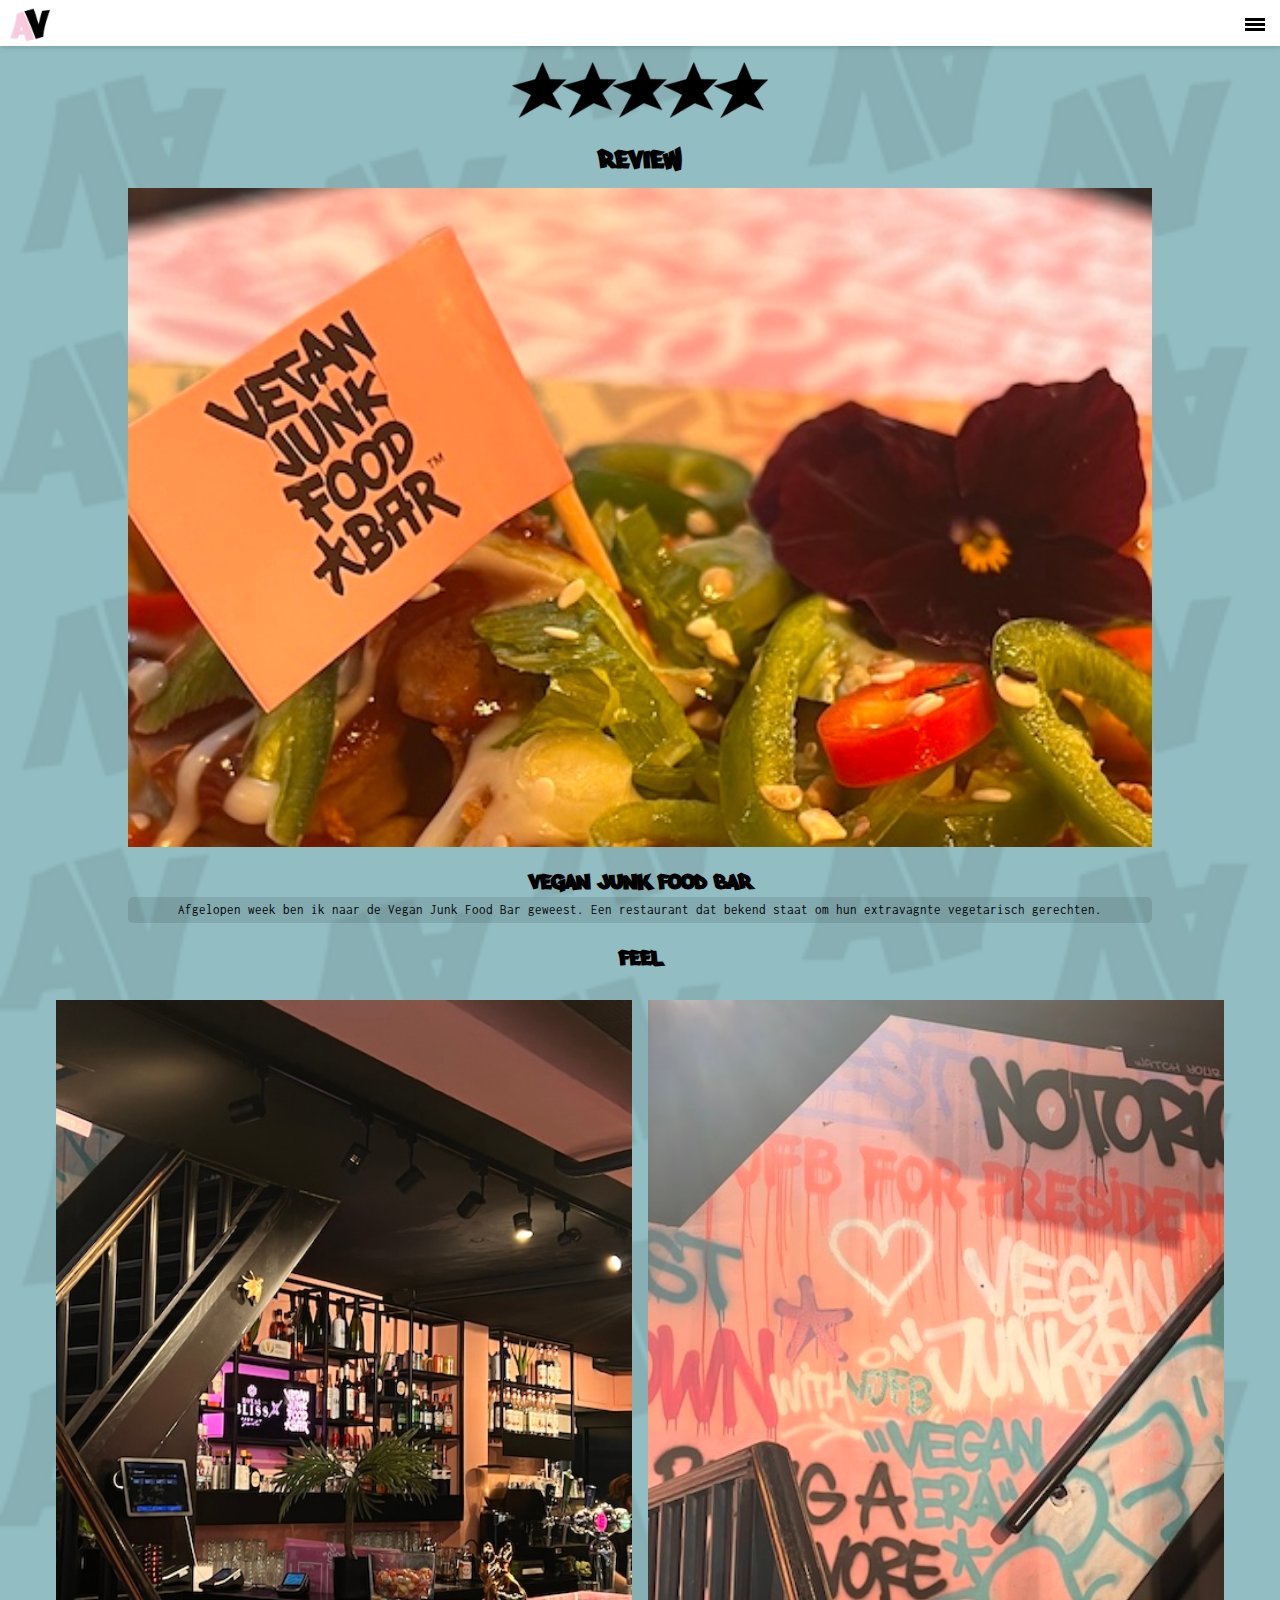
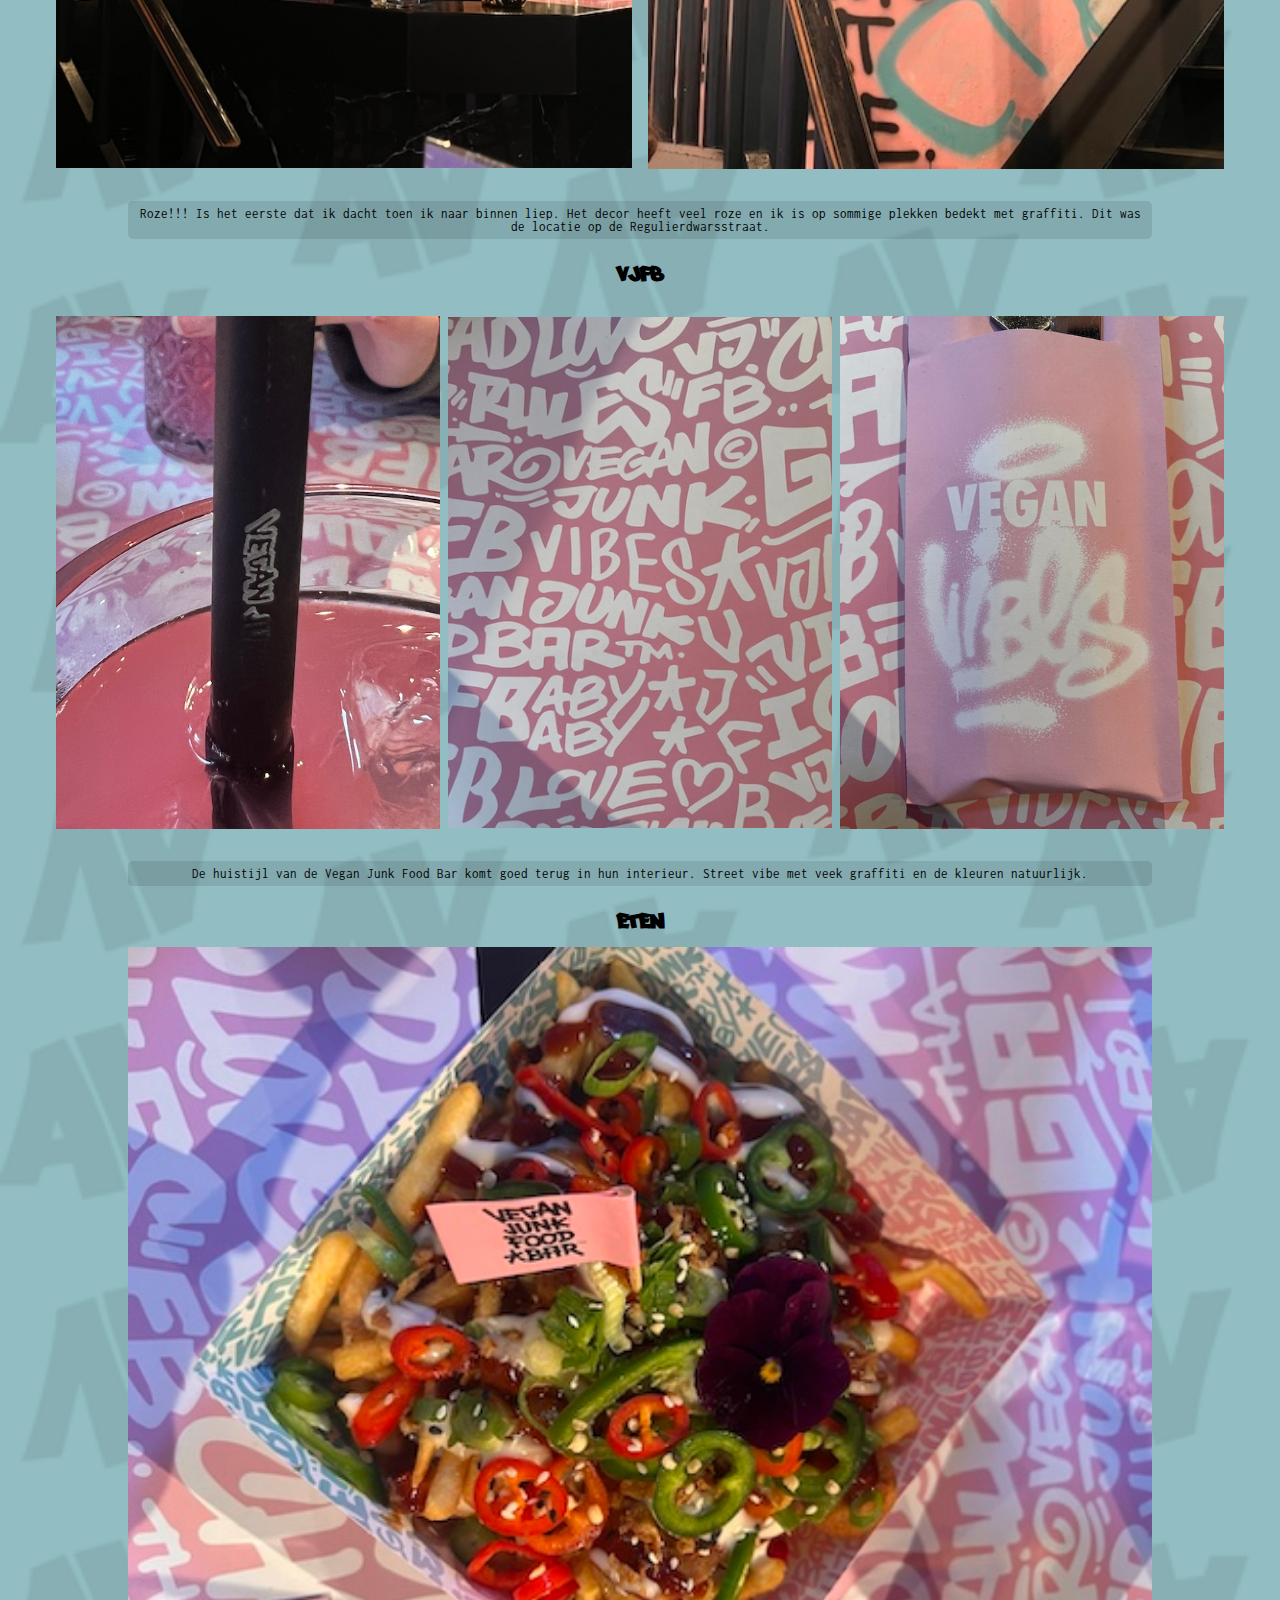
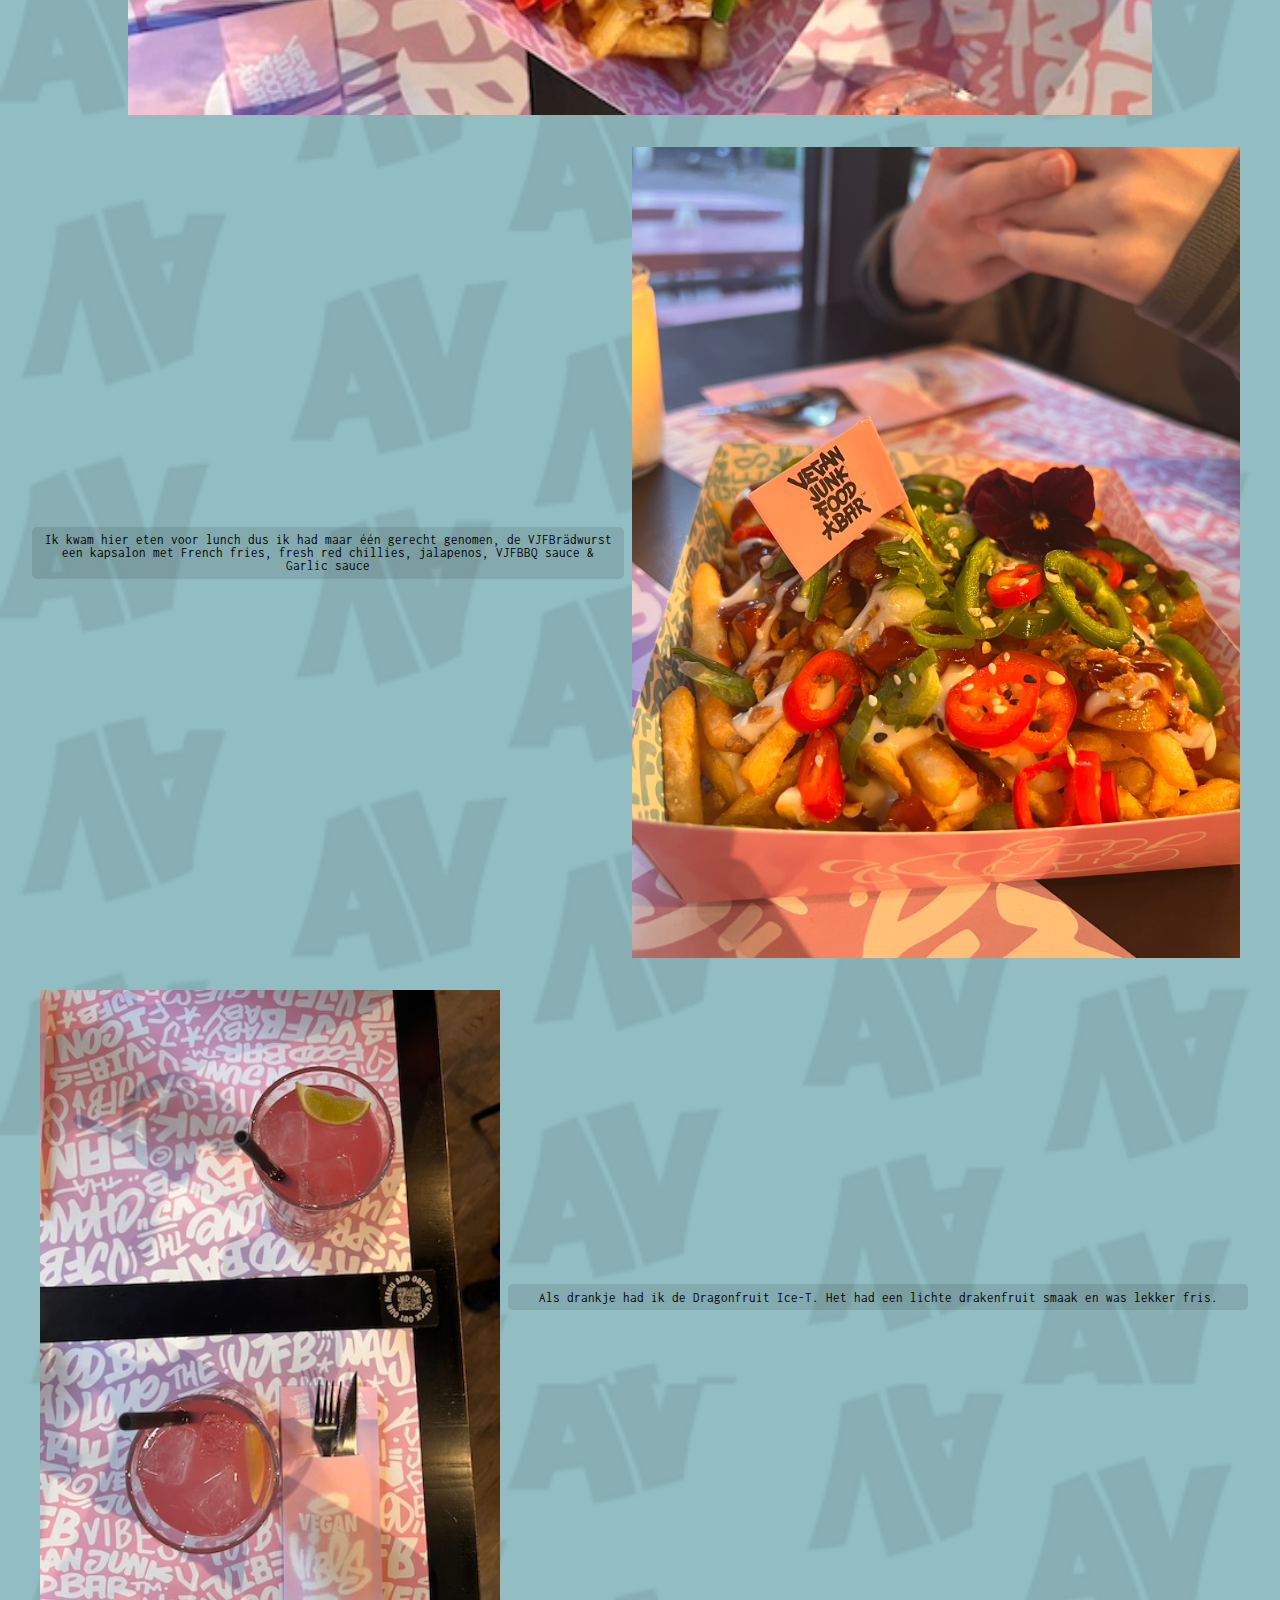
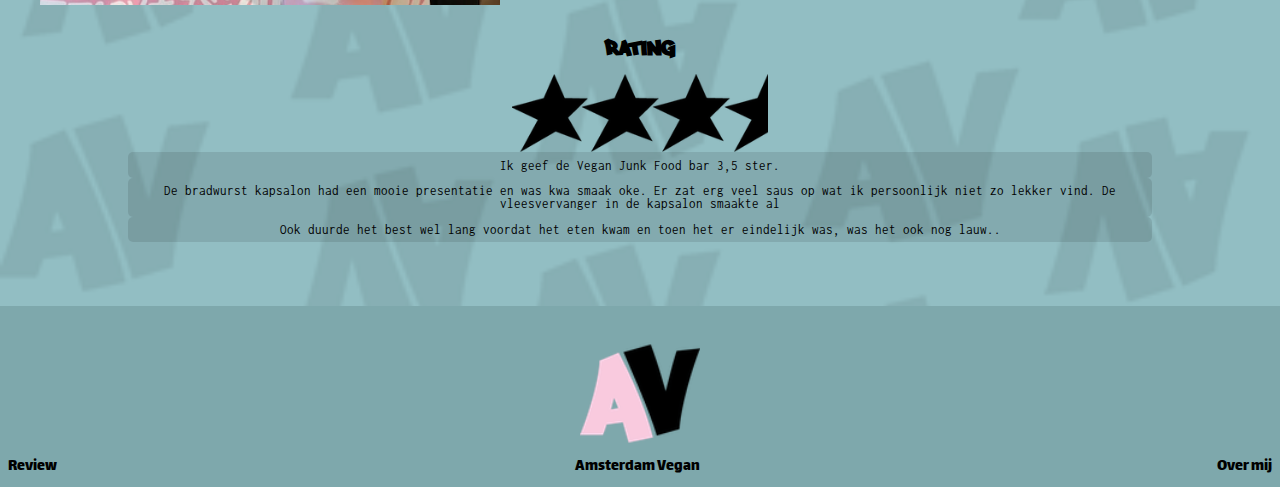
==== review.html @ 27b47391 "Initial commit" ====
<!DOCTYPE html>
<html lang="nl">
<head>
    <meta charset="UTF-8">
    <meta name="viewport" content="width=device-width, initial-scale=1.0">
    <title>Amsterdam Vegan</title>
    <link rel="stylesheet" href="style/style.css">
    <link rel="icon" type="image/png" href="images/avlogo.png">
</head>
<body class="review">
    <header>
        <a href="index.html"><img class="logo" src="images/logo-av.png" alt="Amsterdam Vegan logo"></a> 
        <input class="side-menu" type="checkbox" id="side-menu"/>
        <label class="hamb" for="side-menu"><span class="hamb-line"></span></label>
        <nav class="nav">
            <ul class="menu">
                <li><a href="index.html">Amsterdam Vegan</a></li>
                <li><a href="review.html">Review</a></li>
                <li><a href="over-mij.html">Over mij</a></li>
            </ul>
        </nav>
    </header>

    <main>
        <img class="star" src="images/reviewstars.png" alt="5 sterren">
        <h1>Review</h1>
        <img class="img" src="images/vjfbeen.JPG" alt="VJFB vlag in het eten">

        <section>
            <h2>Vegan Junk Food Bar</h2>
            <p>Afgelopen week ben ik naar de Vegan Junk Food Bar geweest. Een restaurant dat bekend staat om hun extravagnte vegetarisch gerechten.</p>
        </section>

        <section>
            <h2>Feel</h2>
            <div>
                <img class="img-review" src="images/vjfbfeel.JPG" alt="Bar in de VJFB">
                <img class="img-review" src="images/vjfbfeeltwo.JPG" alt="Graffiti aan de muur in de VJFB">
            </div>
            <p>Roze!!! Is het eerste dat ik dacht toen ik naar binnen liep. Het decor heeft veel roze en ik is op sommige plekken bedekt met graffiti. Dit was de locatie op de Regulierdwarsstraat. </p>
        </section>

        <section>
            <h2>VJFB</h2>
            <div class="row">
                <img class="img-vjfb" src="images/vibethree.JPG" alt="Vegan op rietje in drinken">
                <img class="img-vjfb" src="images/vibeone.JPG" alt="Typografie VJFB">
                <img class="img-vjfb" src="images/vibetwo.JPG" alt="VJFB art op bestekzakje">
            </div>
            <p>De huistijl van de Vegan Junk Food Bar komt goed terug in hun interieur. Street vibe met veek graffiti en de kleuren natuurlijk.</p>
        </section>

        <section>
            <h2>Eten</h2>
            <img class="img" src="images/etenone.JPG" alt="VJFBrädwurst">
            <div class="center">
            <p>Ik kwam hier eten voor lunch dus ik had maar één gerecht genomen, de VJFBrädwurst een kapsalon met French fries, fresh red chillies, jalapenos, VJFBBQ sauce & Garlic sauce</p>
            <img class="img-reviewtwee" src="images/etenthree.JPG" alt="VJFBrädwurst">
            </div>

            <div class="center">
                <img class="img-reviewtwee" src="images/etentwo.JPG" alt="VJFB Dragonfruit Ice-T">
                <p> Als drankje had ik de Dragonfruit Ice-T. Het had een lichte drakenfruit smaak en was lekker fris. </p>
            </div>
        </section>

        <section>
            <h2>Rating</h2>
            <img class="star" src="images/reviewstarsthree.png" alt="3,5 sterren">
            <p>Ik geef de Vegan Junk Food bar 3,5 ster.</p>
            <p>De bradwurst kapsalon had een mooie presentatie en was kwa smaak oke. Er zat erg veel saus op wat ik persoonlijk niet zo lekker vind. De vleesvervanger in de kapsalon smaakte al</p>
            <p>Ook duurde het best wel lang voordat het eten kwam en toen het er eindelijk was, was het ook nog lauw..</p>
        </section> 
    </main>

    <footer>
        <img src="images/logo-av.png" alt="Amsterdam Vegan logo">
        <ul>
            <li><a href="review.html">Review</a></li>
            <li><a href="index.html">Amsterdam Vegan</a></li>
            <li><a href="over-mij.html">Over mij</a></li>
        </ul>
    </footer>
</body>
</html>
---- style/style.css ----
@font-face {
    font-family: 'arf';
    src: url('../fonts/arfmoochikncheez.woff2') format('woff2');
}

@font-face {
    font-family: 'lalezar';
    src: url('../fonts/lalezar.woff2') format('woff2');
}

@font-face {
    font-family: 'inconsolata';
    src: url('../fonts/inconsolata.woff2') format('woff2');
}

*{
    margin: 0;
    padding: 0;
    box-sizing: border-box;
}

body {
    background-color: #f9c9df;
    background-image: url('../images/avbgop.png');
    background-size: contain;
    overscroll-behavior: none;
}

a {
    text-decoration: none;
    text-align: center;
}

ul {
    list-style: none;
}

header {
    font-family: 'arf';
    background-color: white;
    box-shadow: 1px 1px 5px 0px rgba(0,0,0,.2);
    position: sticky;
    top: 0;
    width: 100%;
}

.logo {
    display: inline-block;
    margin-left: 10px;
}

.nav {
    width: 100%;
    height: 100%;
    position: fixed;
    background-image: linear-gradient(white, #92bec3);
    overflow: hidden;
}

.menu a {
    display: block;
    padding-top: 2.5em;
    padding-bottom: 2.5em;
    color: black;
    font-size: 2em;
}

a:active {
    color: white;
}

.nav {
    max-height: 0;
    transition: max-height .5s ease-out;
}

.hamb {
    float: right;
    padding: 23px 15px;
}

.hamb-line {
    background: black;
    display: block;
    height: 3px;
    position: relative;
    width: 20px;
}

.hamb-line::before, .hamb-line::after {
    background: black;
    content: '';
    display: block;
    height: 100%;
    position: absolute;
    transition: all .2s ease-out;
    width: 100%;
}

.hamb-line::before {
    top: 5px;
}

.hamb-line::after {
    top: -5px;
}

.side-menu {
    display: none;
}

.side-menu:checked ~ nav {
    max-height: 100%;
}

.side-menu:checked ~ .hamb .hamb-line {
    background: transparent;
}

.side-menu:checked ~ .hamb .hamb-line::before {
    background: black;
    transform: rotate(-45deg);
    top:0;
}

.side-menu:checked ~ .hamb .hamb-line::after {
    background: black;
    transform: rotate(45deg);
    top:0;
}

header img {
    width: 40px;
}

main {
    margin-bottom: 4em;
}

h1 {
    margin-top: 1em;
    margin-bottom: 0.2em;
    text-align: center;
    font-family: 'arf';
    font-size: 1.8em;
}

h2 {
    margin-top: 1em;
    margin-bottom: 0.2em;
    text-align: center;
    font-family: 'arf';
    font-size: 1.5em;
}

p {
    font-family: 'inconsolata';
    font-size: 0.8em;
    width: 80%;
    margin-left: auto;
    margin-right: auto;    
    padding: 0.5em;
    text-align: center;
    background-color: rgba(0,0,0,.1);
    border-radius: 5px;
}

main .img {
    display: block;
    width: 80%;
    margin-left: auto;
    margin-right: auto;
    margin-top: 1em;  
}

main div img {
    width: 90%;
}

.gallery {
    width: 100%;
    overflow: auto;
    white-space: nowrap;
    padding: 0.625em;
    justify-content: flex-start;
}

.gallery img {
    margin: 0.5em;
}

.review {
    background-color: #92bec3;
    background-image: url('../images/avbgop.png');
    background-size: contain;
}

.review .star {
    margin-top: 1em;
    display: block;
    width: 20%;
    margin-left: auto;
    margin-right: auto;
}

.review footer  {
    background-color: #7ea8ac;
}

.center {
    display: flex;
    align-items: center;
    justify-content: center;
    margin: 2em;
}

main div {
    margin-top: 2em;
    margin-bottom: 2em;
    justify-content: center;
    align-items: center;
    display: flex;
}

.img-review {
    margin-left: 0.5em; 
    margin-right: 0.5em;
    width: 45%;
}

.img-vjfb {
    margin-left: 0.25em;
    margin-right: 0.25em;
    width: 30%;
}

.img-reviewtwee {
    margin-left: 0.5em;
    margin-right: 0.5em;
    width: 50%;
}

.img-ik {
    margin-top: 1em;
    display: block;
    width: 50%;
    margin-left: auto;
    margin-right: auto; 
}

.over-mij p {
    margin-bottom: 1em;
    margin-top: 1em;
}

footer {
    padding: 0.5em;
    background-color: #dfaec5;
}

footer img {
    display: block;
    width: 10%;
    margin-left: auto;
    margin-right: auto;
    padding: 0.2em;
}

footer ul {
    display: flex;
    justify-content: space-between;
}

footer a {
    /* margin: 1em; */
    color: black;
    font-family: 'lalezar';
}
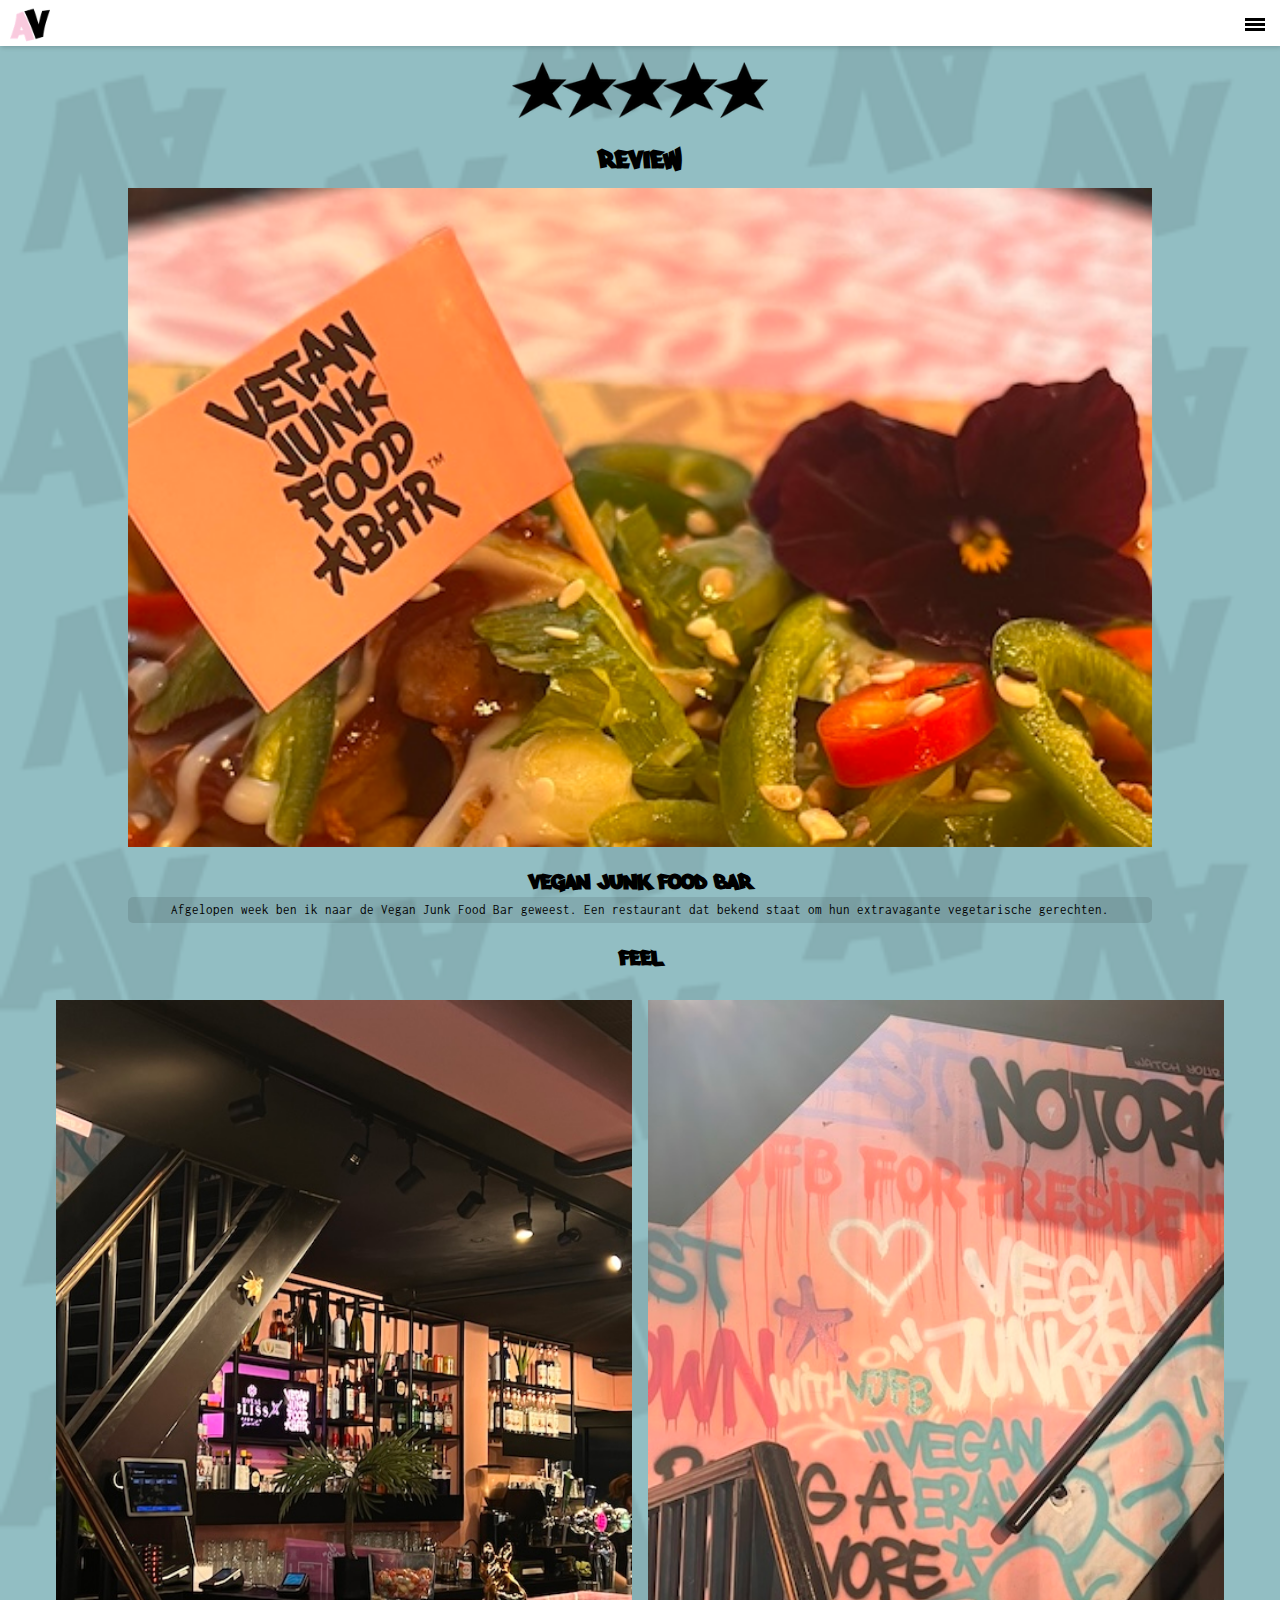
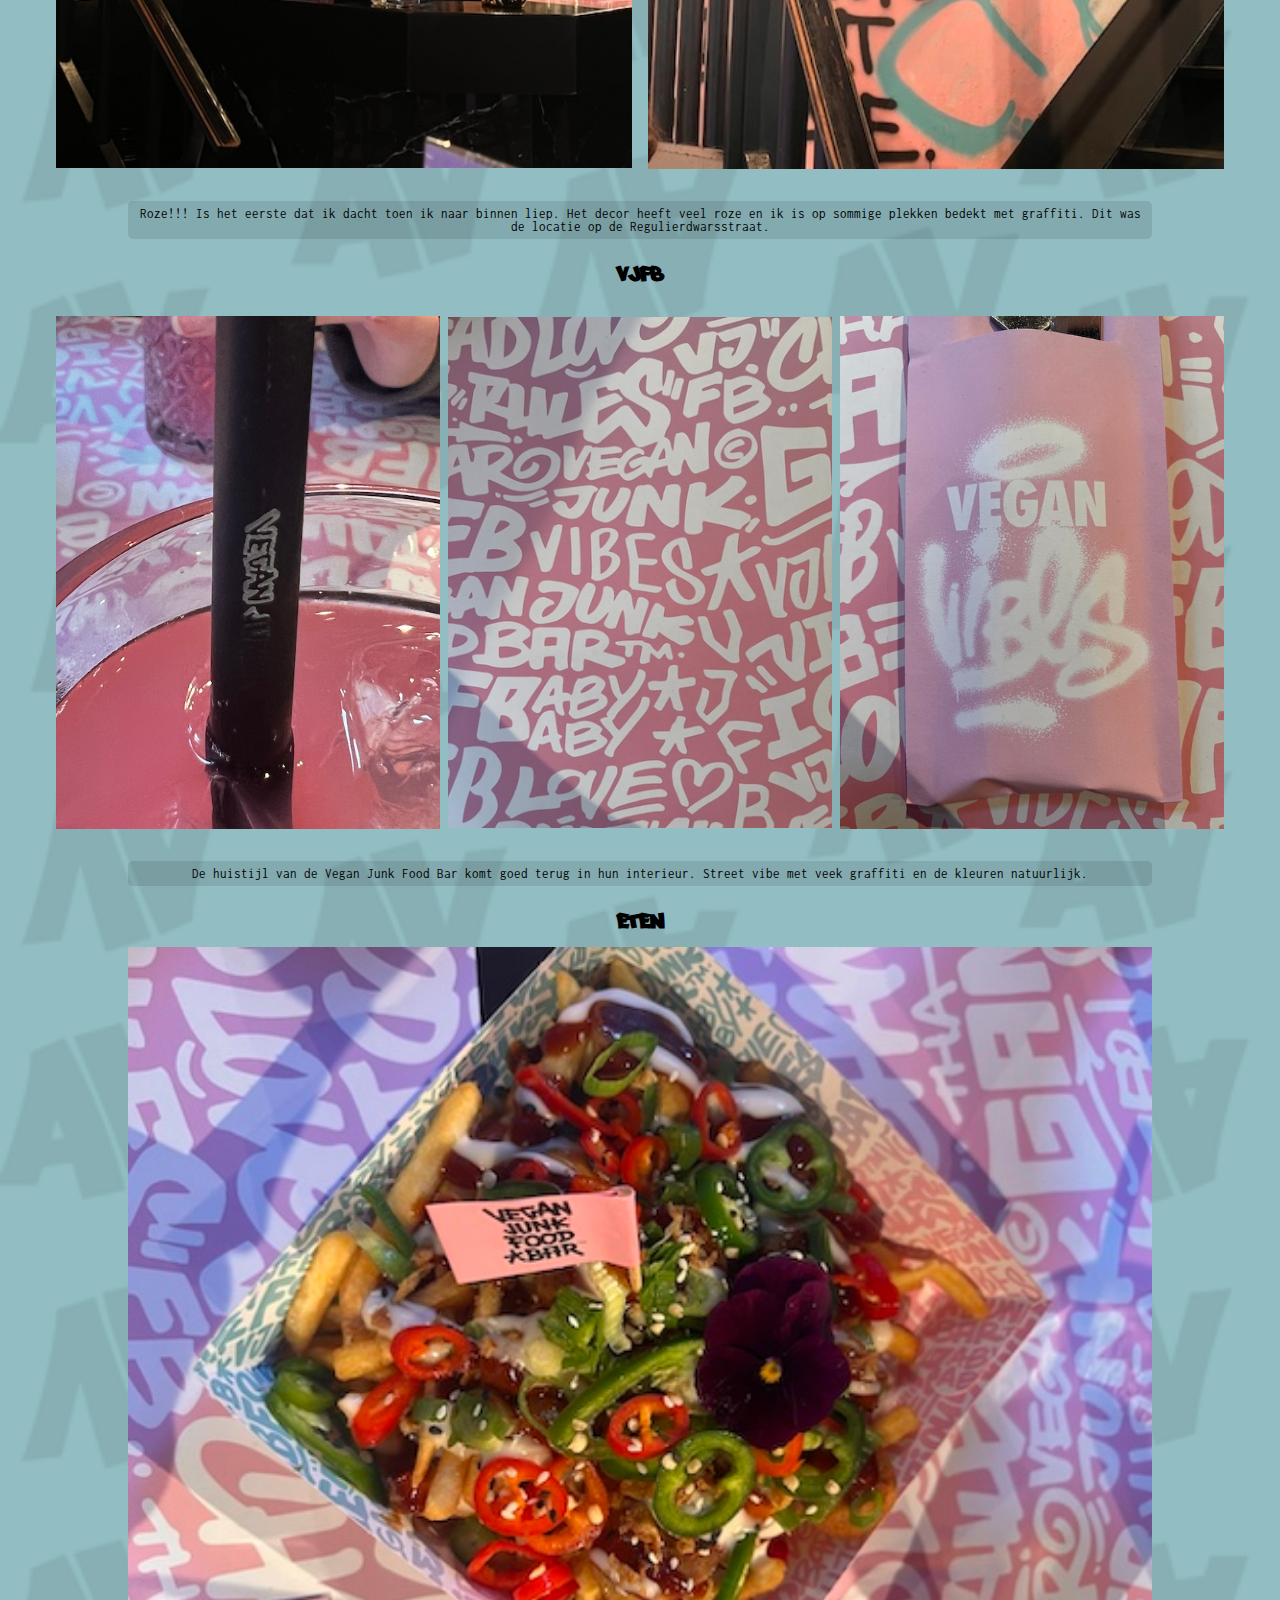
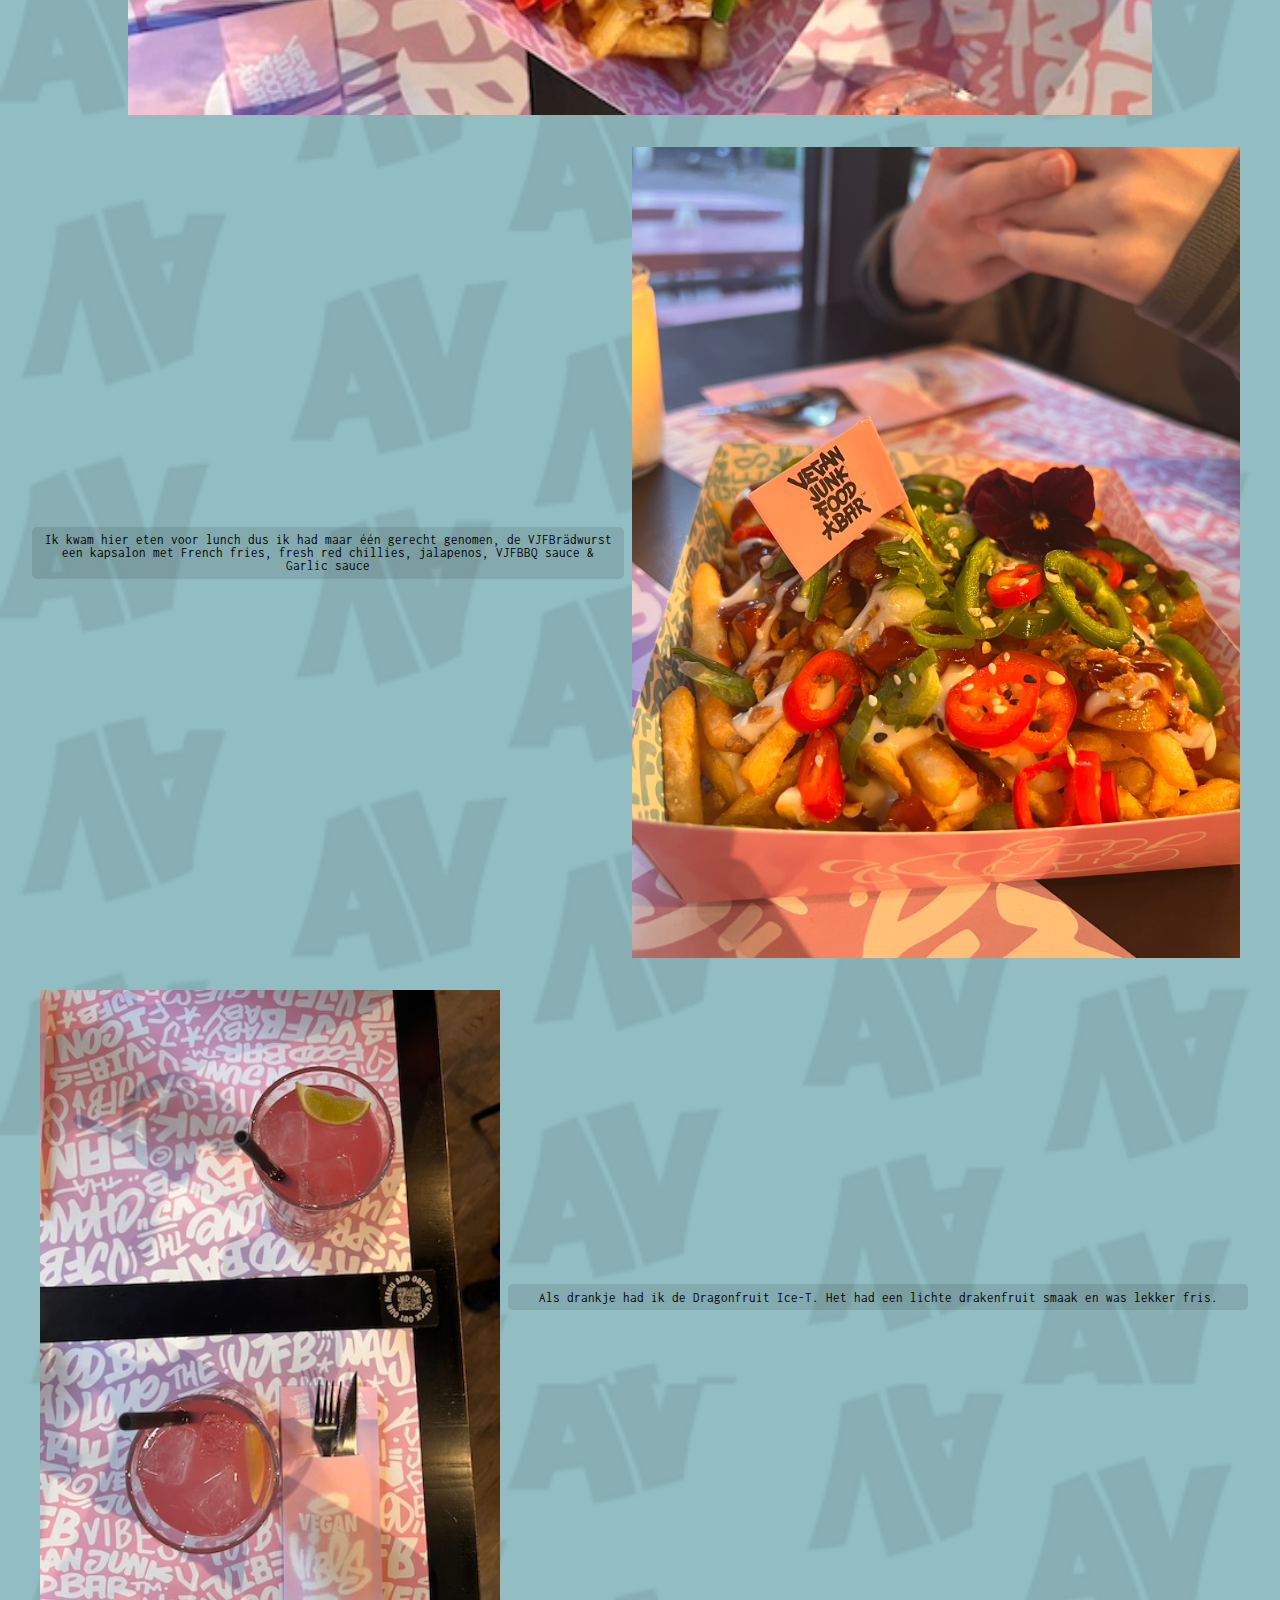
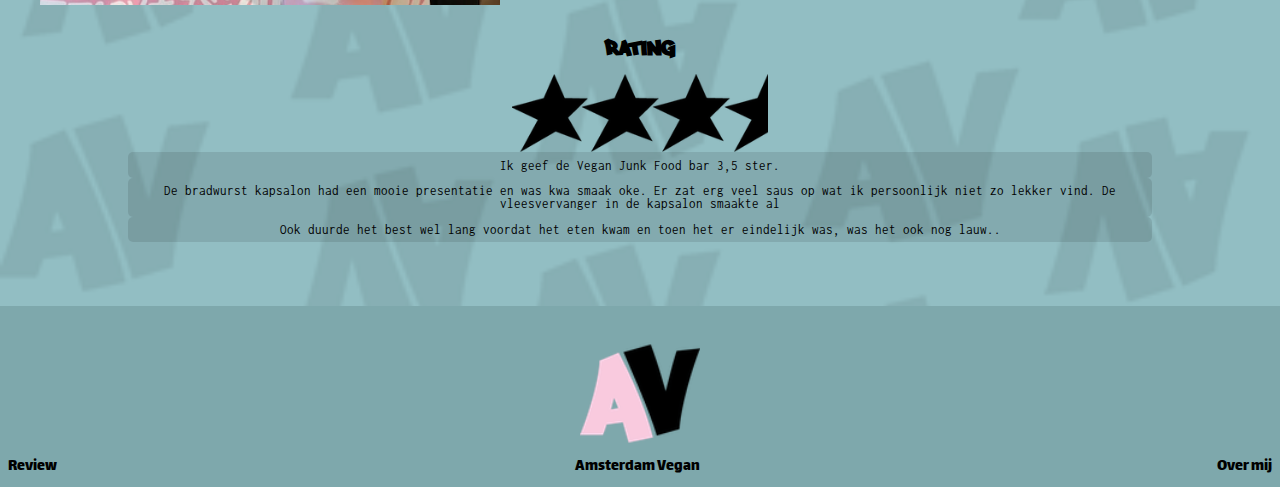
==== commit 4ed43a21: "." ====
--- a/review.html
+++ b/review.html
@@ -28,7 +28,7 @@
 
         <section>
             <h2>Vegan Junk Food Bar</h2>
-            <p>Afgelopen week ben ik naar de Vegan Junk Food Bar geweest. Een restaurant dat bekend staat om hun extravagnte vegetarisch gerechten.</p>
+            <p>Afgelopen week ben ik naar de Vegan Junk Food Bar geweest. Een restaurant dat bekend staat om hun extravagante vegetarische gerechten.</p>
         </section>
 
         <section>
